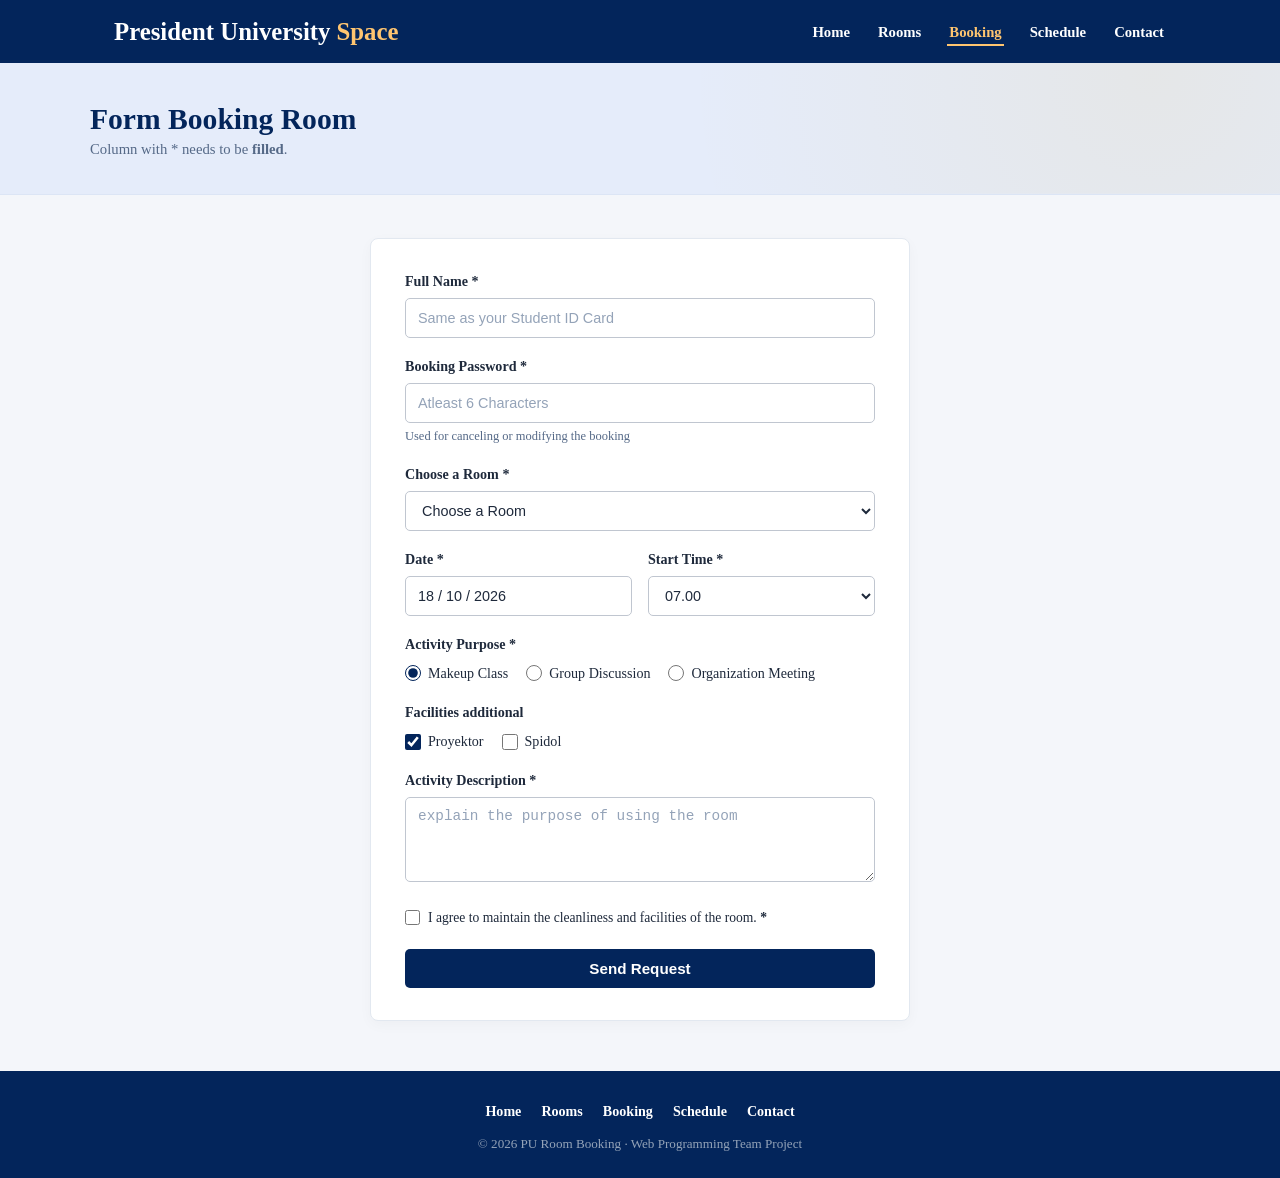
==== booking.html @ 59821d58 "Initial commit" ====
<!DOCTYPE html>
<html lang="id">
<head>
  <meta charset="UTF-8">
  <meta name="viewport" content="width=device-width, initial-scale=1.0">
  <title>PUSpace</title>

  <link rel="stylesheet" href="style.css">

  <style>
    .form-card {
      position: relative;
      width: 100%;
      max-width: 540px;
      margin-top: 5px;
    }

    .required-asterisk {
      color: #1e293b;
      font-weight: 700;
    }

    .date-input-container {
      position: relative;
      width: 100%;
    }
  </style>

</head>

<body>
  <header class="site-header">
    <div class="navbar-container">
      <a href="index.html" class="brand-logo" style="text-decoration: none;">
        <span class="brand-pu">President University</span>
        <span class="brand-text">Space</span>
      </a>

      <nav>
        <ul class="nav-menu">
          <li><a href="index.html" class="nav-link">Home</a></li>
          <li><a href="rooms.html" class="nav-link">Rooms</a></li>
          <li><a href="booking.html" class="nav-link active">Booking</a></li>
          <li><a href="schedule.html" class="nav-link">Schedule</a></li>
          <li><a href="contact.html" class="nav-link">Contact</a></li>
        </ul>
      </nav>
    </div>
  </header>

 
  <section class="page-banner">
    <div class="banner-content">
      <h1 class="banner-title">Form Booking Room</h1>
      <p class="banner-subtitle">Column with * needs to be <b>filled</b>.</p>
    </div>
  </section>

  <main class="main-wrapper">
    <div class="form-card">
      <form id="formBooking" action="#" method="POST">
        
        
        <div class="form-group">
          <label for="nama" class="form-label">
            Full Name <span class="required-asterisk">*</span>
          </label>
          <input 
            type="text" 
            id="nama" 
            name="nama" 
            class="form-control" 
            placeholder="Same as your Student ID Card" 
            required>
        </div>

        <div class="form-group">
          <label for="password" class="form-label">
            Booking Password <span class="required-asterisk">*</span>
          </label>
          <input 
            type="password" 
            id="password" 
            name="password" 
            class="form-control" 
            placeholder="Atleast 6 Characters" 
            minlength="6"
            required>
          <p class="form-helper">Used for canceling or modifying the booking</p>
        </div>

        <div class="form-group">
          <label for="ruangan" class="form-label">
            Choose a Room <span class="required-asterisk">*</span>
          </label>
          <select id="ruangan" name="ruangan" class="form-control" required>
            <option value="" disabled selected>Choose a Room</option>
            <option value="B106">B106</option>
            <option value="B103">B103</option>
            <option value="PUCC Theater 1">PUCC Theater 1</option>
            <option value="Lab A211">Lab A211</option>
            <option value="Lab A209">Lab A209</option>
            <option value="B104">B104</option>
            <option value="B304">B304</option>
            <option value="C202">C202</option>
          </select>
        </div>


        <div class="form-row">
          <div class="form-group">
            <label for="tanggal" class="form-label">
              Date <span class="required-asterisk">*</span>
            </label>
            <div class="date-input-container">
              <input 
                type="text" 
                id="date" 
                name="tanggal" 
                class="form-control" 
                value="18 / 10 / 2026" 
                placeholder="DD / MM / YYYY"
                required>
            </div>
          </div>
          <div class="form-group">
            <label for="jam_mulai" class="form-label">
              Start Time <span class="required-asterisk">*</span>
            </label>
            <select id="jam_mulai" name="jam_mulai" class="form-control" required>
              <option value="07.00" selected>07.00</option>
              <option value="09.30">09.30</option>
              <option value="12.00">12.00</option>
              <option value="13.00">13.00</option>
              <option value="14.30">14.30</option>
              <option value="16.30">16.30</option>
            </select>
          </div>
        </div>

        <div class="form-group">
          <label class="form-label">
            Activity Purpose <span class="required-asterisk">*</span>
          </label>
          <div class="options-inline">
            <label class="radio-item">
              <input type="radio" name="tujuan" id="tujuanKuliah" value="Makeup Class" checked required>
              Makeup Class
            </label>
            <label class="radio-item">
              <input type="radio" name="tujuan" id="tujuanDiskusi" value="Group Discussion">
              Group Discussion
            </label>
            <label class="radio-item">
              <input type="radio" name="tujuan" id="tujuanRapat" value="Organization Meeting">
              Organization Meeting
            </label>
          </div>
        </div>

        <div class="form-group">
          <label class="form-label">Facilities additional</label>
          <div class="options-inline">
            <label class="checkbox-item">
              <input type="checkbox" name="fasilitas" id="fasilitasProyektor" value="Proyektor" checked>
              Proyektor
            </label>
            <label class="checkbox-item">
              <input type="checkbox" name="fasilitas" id="fasilitasSpidol" value="Spidol">
              Spidol
            </label>
          </div>
        </div>

        <div class="form-group">
          <label for="keterangan" class="form-label">
            Activity Description <span class="required-asterisk">*</span>
          </label>
          <textarea 
            id="keterangan" 
            name="keterangan" 
            class="form-control" 
            rows="3" 
            placeholder="explain the purpose of using the room" 
            required></textarea>
        </div>

        <div class="agreement-group">
          <label class="agreement-item">
            <input type="checkbox" id="persetujuan" name="persetujuan" required>
            <span style="display: inline-block; vertical-align: middle;">
              I agree to maintain the cleanliness and facilities of the room. <span class="required-asterisk">*</span>
            </span>
          </label>
        </div>

        <button type="submit" class="btn-submit" id="btnSubmit">
          Send Request
        </button>

      </form>
    </div>
  </main>

  <footer class="site-footer">
    <ul class="footer-nav">
      <li><a href="index.html" class="footer-link">Home</a></li>
      <li><a href="rooms.html" class="footer-link">Rooms</a></li>
      <li><a href="booking.html" class="footer-link">Booking</a></li>
      <li><a href="schedule.html" class="footer-link">Schedule</a></li>
      <li><a href="contact.html" class="footer-link">Contact</a></li>
    </ul>
    <p class="footer-copyright">
      &copy; 2026 PU Room Booking &middot; Web Programming Team Project
    </p>
  </footer>
</body>
</html>
---- style.css ----
*, *::before, *::after {
  box-sizing: border-box;            
  margin: 0;
  padding: 0;
}

:root {
  --primary-navy: #03255b;
  --accent-gold: #FFC570;
  --banner-bg: #e5ecfa;
  --page-bg: #f4f6fa;
  --text-dark: #1e293b;
  --text-muted: #556987;
  --border-color: #c0c6d0;
  --border-card: #e2e8f0;
}

body {
  font-family: "font";
  src: url("./fonts/font.woff2") format("woff2");
  font-size: 14px;                  
  line-height: 1.5;                 
  color: var(--text-dark);          
  background-color: var(--page-bg); 
  min-height: 100vh;                
  display: flex;
  flex-direction: column;
}


.site-header {
  background-color: var(--primary-navy); 
  position: sticky;                 
  top: 0;                              
  left: 0;                          
  z-index: 1000;                    
  width: 100%;                      
}

.navbar-container {
  max-width: 1100px;                
  width: 100%;
  margin: 0 auto;
  padding: 13px 24px;
  display: flex;
  justify-content: space-between;
  align-items: center;
}

.brand-logo,
.brand-logo:hover,
.brand-logo:focus,
.brand-logo:visited,
.brand-logo:active {
  text-decoration: none !important; /* [Text & Font Property: text-decoration] */
  display: inline-flex;
  align-items: center;
  font-size: 1.25rem;
  font-weight: 800;                 
  border: none !important;
  outline: none !important;
}

.brand-pu {
  color: #ffffff;
  margin-right: 6px;
  font-size: 1.55rem;
  text-decoration: none;
}

.brand-text {
  color: var(--accent-gold);
  font-size: 1.55rem;
  text-decoration: none;
}

/* MENU NAVIGASI */
.nav-menu {
  list-style: none;
  display: flex;
  align-items: center;
  gap: 24px;
}

.nav-link {
  color: #ffffff;
  text-decoration: none;
  font-size: 0.92rem;
  font-weight: 600;
  padding: 4px 2px;
  position: relative;
  transition: color 0.2s ease;
}

.nav-link:hover {
  color: var(--accent-gold);
}


.nav-link.active {
  color: var(--accent-gold);
  border-bottom: 2.5px solid var(--accent-gold);
}

.page-banner {
  background-color: var(--banner-bg);
  /* Penerapan Background Properties tambahan untuk memenuhi rubrik */
  background-image: radial-gradient(circle at 90% 10%, rgba(229, 169, 20, 0.08), transparent 40%); /* [Background Property 2] */
  background-repeat: no-repeat;     /* [Background Property 3] */
  background-position: center;      /* [Background Property 4] */
  background-size: cover;           /* [Background Property 5] */
  padding: 34px 24px;
  border-bottom: 1px solid #dce5f5;
}

.banner-content {
  max-width: 1100px;
  margin: 0 auto;
}

.banner-title {
  font-size: 1.85rem;
  font-weight: 800;
  color: var(--primary-navy);
  margin-bottom: -4px;
}

.banner-subtitle {
  font-size: 0.92rem;
  color: var(--text-muted);
  font-weight: 500;
}


.main-wrapper {
  flex: 1 0 auto;
  max-width: 1100px;
  width: 100%;
  margin: 0 auto;
  padding: 38px 20px 50px;
}


.form-card {
  background-color: #ffffff;
  max-width: 530px;
  width: 100%;
  margin: 0 auto;
  padding: 32px 34px;
  border-radius: 8px;
  border: 1px solid var(--border-card);
  box-shadow: 0 4px 14px rgba(0, 0, 0, 0.03);
}

.form-group {
  margin-bottom: 18px;
}

.form-label {
  display: block;
  font-size: 0.88rem;
  font-weight: 700;
  color: var(--text-dark);
  margin-bottom: 6px;
}

.form-control {
  width: 100%;
  height: 40px;                     
  padding: 8px 12px;
  font-size: 0.9rem;
  color: var(--text-dark);
  background-color: #ffffff;
  border: 1px solid var(--border-color);
  border-radius: 5px;
  outline: none;
}

.form-control::placeholder {
  color: #94a3b8;
}

.form-control:focus {
  border-color: var(--primary-navy);
}

select.form-control {
  cursor: pointer;
}

.form-helper {
  font-size: 0.78rem;
  color: var(--text-muted);
  margin-top: 4px;
}


.form-row {
  display: flex;
  gap: 16px;
}

.form-row .form-group {
  flex: 1;
}

.options-inline {
  display: flex;
  flex-wrap: wrap;
  gap: 18px;
  align-items: center;
  padding-top: 2px;
}

.radio-item,
.checkbox-item {
  display: inline-flex;
  align-items: center;
  gap: 7px;
  cursor: pointer;
  font-size: 0.88rem;
  font-weight: 500;
}

.radio-item input[type="radio"],
.checkbox-item input[type="checkbox"] {
  accent-color: var(--primary-navy);
  width: 16px;
  height: 16px;
}


textarea.form-control {
  height: auto;
  min-height: 85px;
  padding: 10px 12px;
  resize: vertical;
}

.agreement-group {
  margin: 20px 0;
}

.agreement-item {
  display: flex;
  align-items: flex-start;
  gap: 8px;
  font-size: 0.85rem;
  cursor: pointer;
}

.agreement-item input[type="checkbox"] {
  accent-color: var(--primary-navy);
  margin-top: 2px;
  width: 15px;
  height: 15px;
}

.btn-submit {
  width: 100%;
  background-color: var(--primary-navy);
  color: #ffffff;
  border: none;
  border-radius: 5px;
  padding: 11px 16px;
  font-size: 0.95rem;
  font-weight: 700;
  cursor: pointer;
  text-align: center;              
  transition: opacity 0.2s ease;
}

.btn-submit:hover {
  opacity: 0.93;
}

.table-card {
  background-color: #ffffff;
  max-width: 820px;
  width: 100%;
  margin: 0 auto;
  border-radius: 8px;
  border: 1px solid var(--border-card);
  overflow: hidden;
  box-shadow: 0 4px 14px rgba(0, 0, 0, 0.03);
}

.schedule-table {
  width: 100%;
  border-collapse: collapse;
  text-align: left;
}

.schedule-table th {
  background-color: var(--primary-navy);
  color: #ffffff;
  font-weight: 700;
  font-size: 0.9rem;
  padding: 13px 18px;
}

.schedule-table td {
  padding: 13px 18px;
  font-size: 0.88rem;
  color: #334155;
  border-bottom: 1px solid #f1f5f9;
}

.schedule-table tbody tr:last-child td {
  border-bottom: none;
}

.schedule-table tbody tr:hover {
  background-color: #f8fafc;
}


.td-room {
  color: var(--primary-navy);
  font-weight: 700;
}

.status-scheduled {
  color: #15803d;
  font-weight: 700;
}

.status-pending {
  color: #b45309;
  font-weight: 700;
}

.status-completed {
  color: #64748b;
  font-weight: 700;
}


.table-footer-prompt {
  max-width: 820px;
  margin: 18px auto 0;
  font-size: 0.9rem;
  font-weight: 500;
}

.table-footer-prompt a {
  color: var(--primary-navy);
  font-weight: 700;
  text-decoration: underline;
  text-decoration-color: var(--accent-gold);
  text-decoration-thickness: 2.5px;
  text-underline-offset: 3px;
}

.site-footer {
  background-color: var(--primary-navy);
  color: #ffffff;
  padding: 30px 20px 24px;
  text-align: center;
  margin-top: auto;
  width: 100%;
}

.footer-nav {
  list-style: none;
  display: flex;
  justify-content: center;
  align-items: center;
  gap: 20px;
  margin-bottom: 12px;
}

.footer-link {
  color: #ffffff;
  text-decoration: none;
  font-size: 0.88rem;
  font-weight: 600;
}

.footer-link:hover {
  color: var(--accent-gold);
}

.footer-copyright {
  font-size: 0.82rem;
  color: #94a3b8;
}


.toast-notice {
  position: fixed;                  
  top: 20px;                        
  right: 20px;                      
  bottom: auto;                     
  z-index: 9999;                    
  background-color: #ffffff;
  border-left: 5px solid #15803d;
  box-shadow: 0 6px 25px rgba(0, 0, 0, 0.15);
  padding: 15px 18px;
  border-radius: 6px;
  display: none;
  max-width: 360px;
}


@media (max-width: 640px) {
  .navbar-container {
    flex-direction: column;
    gap: 10px;
  }
  .nav-menu {
    gap: 14px;
    flex-wrap: wrap;
    justify-content: center;
  }
  .form-card {
    padding: 24px 18px;
  }
  .form-row {
    flex-direction: column;
    gap: 0;
  }
  .table-card {
    overflow-x: auto;
  }
  
}
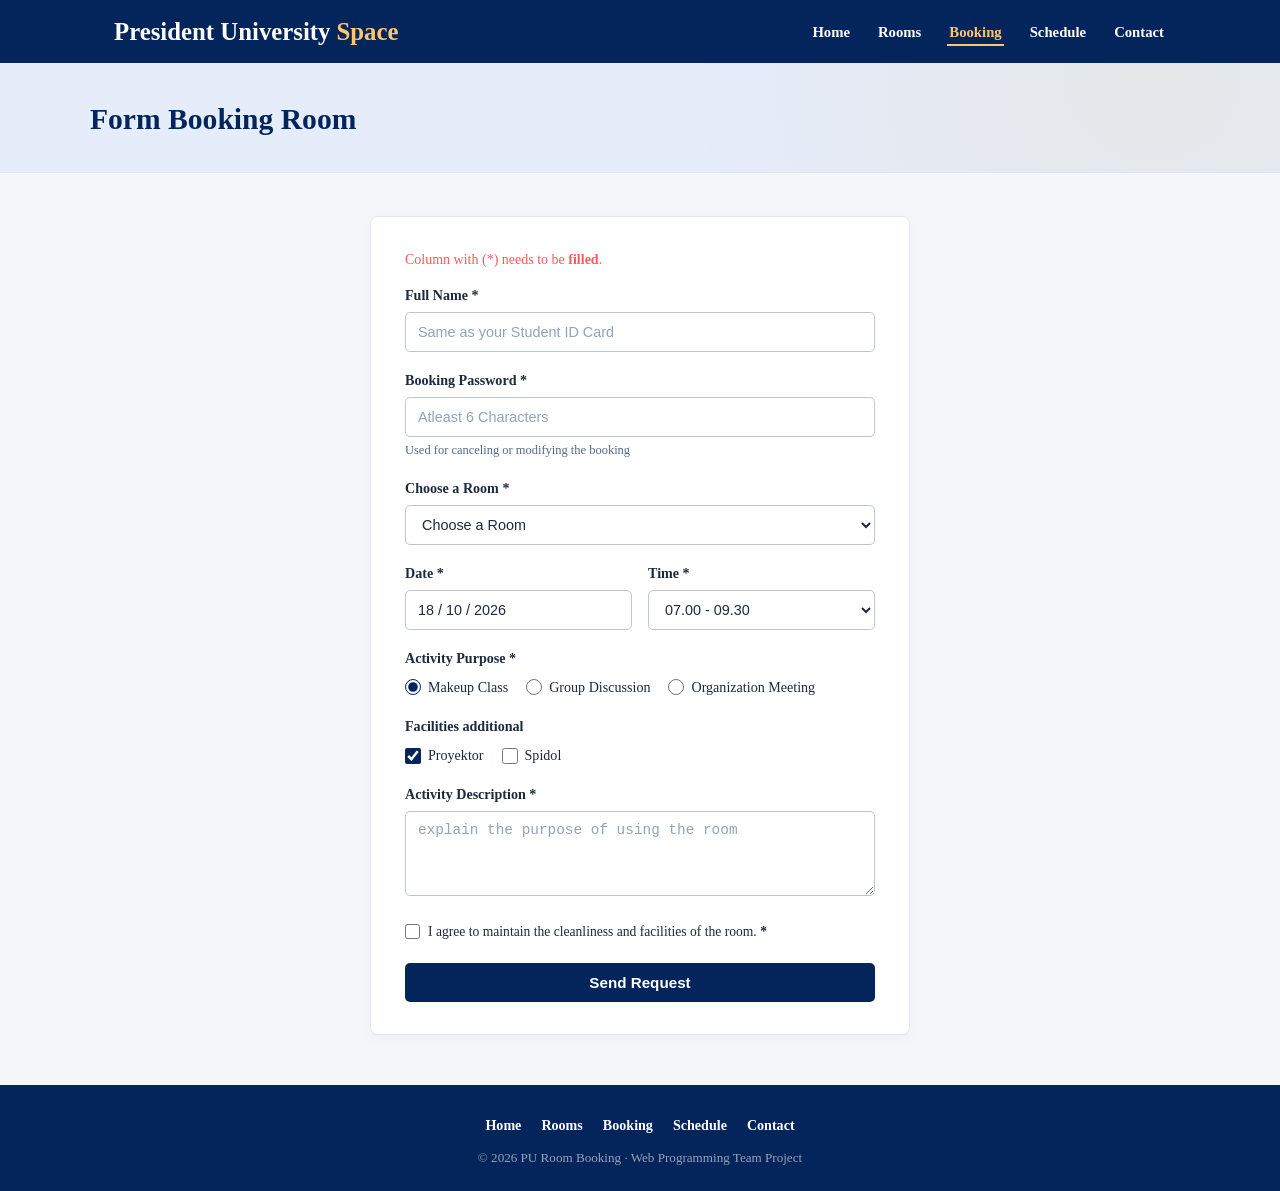
==== commit e8d17029: "Add files via upload add index n rooms pages. also change a bit of form in booking page" ====
--- a/booking.html
+++ b/booking.html
@@ -52,12 +52,12 @@
   <section class="page-banner">
     <div class="banner-content">
       <h1 class="banner-title">Form Booking Room</h1>
-      <p class="banner-subtitle">Column with * needs to be <b>filled</b>.</p>
     </div>
   </section>
 
   <main class="main-wrapper">
     <div class="form-card">
+      <p class="required-notice"> Column with (*) needs to be <b>filled</b>. </p>
       <form id="formBooking" action="#" method="POST">
         
         
@@ -124,16 +124,16 @@
             </div>
           </div>
           <div class="form-group">
-            <label for="jam_mulai" class="form-label">
-              Start Time <span class="required-asterisk">*</span>
-            </label>
-            <select id="jam_mulai" name="jam_mulai" class="form-control" required>
-              <option value="07.00" selected>07.00</option>
-              <option value="09.30">09.30</option>
-              <option value="12.00">12.00</option>
-              <option value="13.00">13.00</option>
-              <option value="14.30">14.30</option>
-              <option value="16.30">16.30</option>
+            <label for="jam" class="form-label">
+              Time <span class="required-asterisk">*</span>
+            </label>
+            <select id="jam" name="jam" class="form-control" required>
+              <option value="07.00 - 09.30" selected>07.00 - 09.30</option>
+              <option value="09.30 - 12.00">09.30 - 12.00</option>
+              <option value="12.00 - 13.00">12.00 - 13.00</option>
+              <option value="13.00 - 14.30">13.00 - 14.30</option>
+              <option value="14.30 - 16.30">14.30 - 16.30</option>
+              <option value="16.30 - 18.00">16.30 - 18.00</option>
             </select>
           </div>
         </div>
--- a/style.css
+++ b/style.css
@@ -1,3 +1,198 @@
+.inline-link {
+  color: var(--primary-navy);
+  font-weight: 700;
+  text-decoration: underline;
+  text-decoration-color: var(--accent-gold);
+  text-decoration-thickness: 2px;
+  text-underline-offset: 3px;
+}
+
+.hero-banner {
+  background-color: var(--primary-navy);
+  margin-bottom: 30px;
+  border-radius: 8px;
+  border: 1px solid var(--border-card);
+  overflow: hidden;
+  box-shadow: 0 4px 14px rgba(0, 0, 0, 0.03);
+}
+
+.hero-content {
+  padding: 28px 24px;
+}
+
+.hero-title {
+  font-size: 2rem;
+  font-weight: 800;
+  color: #ffffff;
+  margin-bottom: 6px;
+}
+
+.hero-subtitle {
+  font-size: 0.95rem;
+  color: #cbd5e1;
+  font-weight: 500;
+}
+
+.hero-image {
+  width: 100%;
+  height: 320px;
+  object-fit: cover;
+  background-color: #e2e8f0;
+  display: block;
+}
+
+.btn-primary {
+  background-color: var(--primary-navy);
+  color: #ffffff;
+  padding: 9px 18px;
+  border-radius: 5px;
+  font-weight: 700;
+  text-decoration: none;
+  font-size: 0.88rem;
+  display: inline-block;
+  margin-top: 6px;
+}
+
+.btn-primary:hover {
+  opacity: 0.93;
+}
+
+.section-title {
+  font-size: 1.35rem;
+  font-weight: 800;
+  color: var(--primary-navy);
+  margin-bottom: 16px;
+}
+
+.feature-grid {
+  display: grid;
+  grid-template-columns: 1fr 1fr;
+  gap: 20px;
+  margin-bottom: 30px;
+}
+
+.feature-box {
+  background-color: #ffffff;
+  padding: 24px;
+  border-radius: 8px;
+  border: 1px solid var(--border-card);
+  box-shadow: 0 4px 14px rgba(0, 0, 0, 0.03);
+}
+
+.feature-box h3 {
+  font-size: 1.1rem;
+  color: var(--primary-navy);
+  margin-bottom: 12px;
+  font-weight: 700;
+}
+
+.feature-box ol {
+  padding-left: 18px;
+  color: var(--text-dark);
+  font-size: 0.9rem;
+}
+
+.feature-box ol li {
+  margin-bottom: 8px;
+}
+
+.contact-list {
+  list-style: none;
+  padding-left: 0;
+  color: var(--text-dark);
+  font-size: 0.9rem;
+  margin-bottom: 12px;
+}
+
+.contact-list li {
+  margin-bottom: 6px;
+}
+
+.rooms-grid {
+  display: grid;
+  grid-template-columns: repeat(3, 1fr);
+  gap: 20px;
+}
+
+.room-card {
+  background-color: #ffffff;
+  border-radius: 8px;
+  border: 1px solid var(--border-card);
+  overflow: hidden;
+  box-shadow: 0 4px 14px rgba(0, 0, 0, 0.03);
+  position: relative;
+}
+
+.room-img {
+  width: 100%;
+  height: 140px;
+  object-fit: cover;
+  background-color: #e2e8f0;
+  display: block;
+}
+
+.room-body {
+  padding: 16px;
+}
+
+.room-name {
+  font-size: 1rem;
+  font-weight: 700;
+  color: var(--primary-navy);
+  margin-bottom: 6px;
+}
+
+.room-details {
+  font-size: 0.85rem;
+  color: var(--text-muted);
+  margin-bottom: 14px;
+  line-height: 1.4;
+}
+
+.room-header-badge {
+  position: absolute;
+  top: 12px;
+  right: 12px;
+  padding: 4px 10px;
+  border-radius: 12px;
+  font-size: 0.75rem;
+  font-weight: 700;
+  color: #ffffff;
+}
+
+.badge-available {
+  background-color: #15803d;
+}
+
+.badge-booked {
+  background-color: #b91c1c;
+}
+
+.btn-room-action {
+  display: block;
+  width: 100%;
+  background-color: var(--primary-navy);
+  color: #ffffff;
+  text-align: center;
+  padding: 8px 12px;
+  border-radius: 5px;
+  font-size: 0.85rem;
+  font-weight: 700;
+  text-decoration: none;
+  transition: opacity 0.2s ease;
+}
+
+.btn-room-action:hover {
+  opacity: 0.93;
+}
+
+@media (max-width: 768px) {
+  .feature-grid, .rooms-grid {
+    grid-template-columns: 1fr;
+  }
+}
+
+/* INI BATAS YAA BIL, DIATAS STYLE CSS BAGIAN GUA - VICKY */
 
 *, *::before, *::after {
   box-sizing: border-box;            
@@ -155,6 +350,13 @@
 
 .form-group {
   margin-bottom: 18px;
+}
+
+.required-notice {
+    color: rgba(248, 60, 60, 0.834);
+    font-size: 14px;
+    margin-bottom: 15px;
+    font-weight: 500;
 }
 
 .form-label {
